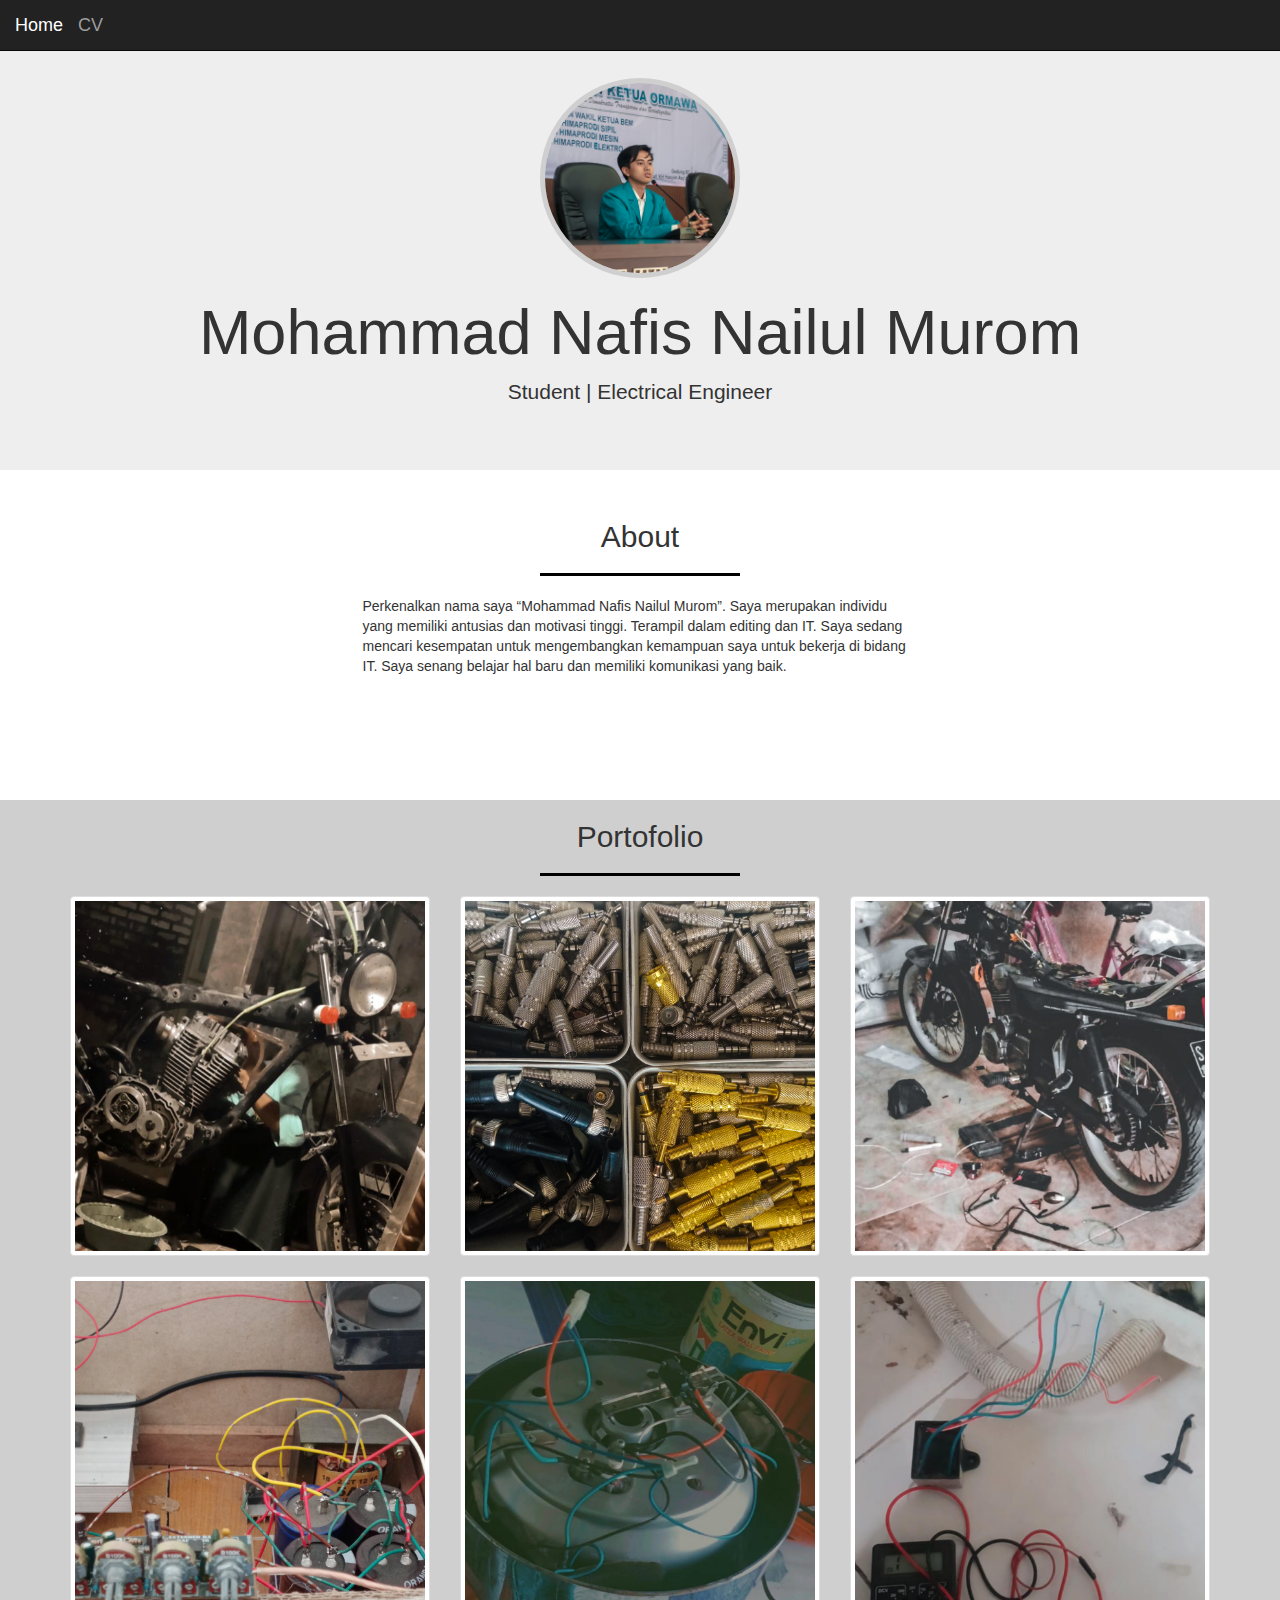
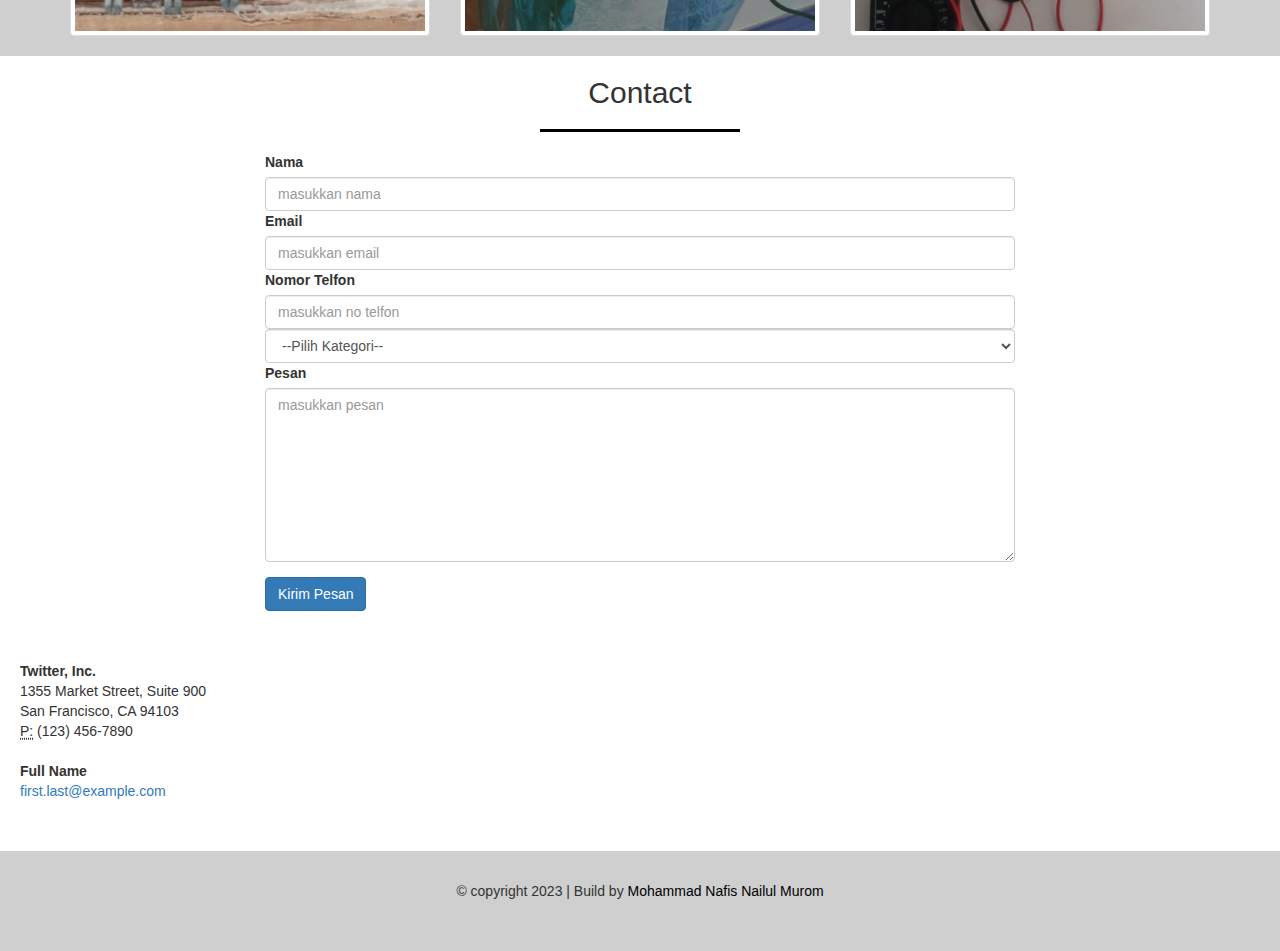
==== index.html @ 33b73905 "First Commit" ====
<!DOCTYPE html>
<html lang="en">

<head>
    <meta charset="utf-8">
    <meta http-equiv="X-UA-Compatible" content="IE=edge">
    <meta name="viewport" content="width=device-width, initial-scale=1">
    <!-- The above 3 meta tags *must* come first in the head; any other head content must come *after* these tags -->
    <title>Personal Web Napis</title>

    <!-- Bootstrap -->
    <link href="css/bootstrap.min.css" rel="stylesheet">
    <link rel="stylesheet" href="css/style.css">

    <!-- HTML5 shim and Respond.js for IE8 support of HTML5 elements and media queries -->
    <!-- WARNING: Respond.js doesn't work if you view the page via file:// -->
    <!--[if lt IE 9]>
      <script src="https://cdn.jsdelivr.net/npm/html5shiv@3.7.3/dist/html5shiv.min.js"></script>
      <script src="https://cdn.jsdelivr.net/npm/respond.js@1.4.2/dest/respond.min.js"></script>
    <![endif]-->
</head>

<body>
    <!-- Navbar -->
    <nav class="navbar navbar-inverse navbar-fixed-top">
        <div class="container-fluid">
            <div class="navbar-header">
                <a href="index.html" class="navbar-brand">Home</a>
            </div>
            <div class="navbar-header">
                <a href="biodata.html" class="navbar-brand">CV</a>
            </div>
        </div>
    </nav>
    <!-- Akhir Navbar -->

    <!-- Jumbotron -->
    <div class="jumbotron text-center">
        <img src="img/Napis.jpeg" class="img-circle" alt="">
        <h1>Mohammad Nafis Nailul Murom</h1>
        <p>Student | Electrical Engineer</p>
    </div>
    <!-- Akhir Jumbotron -->

    <!-- About -->
    <section class="about" id="about">
        <div class="container">
            <div class="row">
                <div class="col-sm-12">
                    <h2 class="text-center">About</h2>
                    <hr>
                </div>
            </div>

            <div class="row">
                <div class="col-md-6 col-md-offset-3">
                    <p>Perkenalkan nama saya “Mohammad Nafis Nailul Murom”. Saya merupakan individu yang
                        memiliki antusias dan motivasi tinggi. Terampil dalam editing dan IT. Saya sedang mencari
                        kesempatan untuk mengembangkan kemampuan saya untuk bekerja di bidang IT. Saya
                        senang belajar hal baru dan memiliki komunikasi yang baik.</p>
                </div>
            </div>

        </div>
    </section>
    <!-- Akhir About -->

    <!-- Portofolio -->
    <section class="portofolio" id="portofolio">
        <div class="container">
            <div class="row">
                <div class="col-sm-12 text-center">
                    <h2>Portofolio</h2>
                    <hr>
                </div>
            </div>

            <div class="row">
                <div class="col-sm-4">
                    <a href="" class="thumbnail">
                        <img src="img/portofolio/1.png" alt="">
                    </a>
                </div>
                <div class="col-sm-4">
                    <a href="" class="thumbnail">
                        <img src="img/portofolio/2.png" alt="">
                    </a>
                </div>
                <div class="col-sm-4">
                    <a href="" class="thumbnail">
                        <img src="img/portofolio/3.png" alt="">
                    </a>
                </div>
                <div class="col-sm-4">
                    <a href="" class="thumbnail">
                        <img src="img/portofolio/4.png" alt="">
                    </a>
                </div>
                <div class="col-sm-4">
                    <a href="" class="thumbnail">
                        <img src="img/portofolio/5.png" alt="">
                    </a>
                </div>
                <div class="col-sm-4">
                    <a href="" class="thumbnail">
                        <img src="img/portofolio/6.png" alt="">
                    </a>
                </div>
            </div>

        </div>
    </section>
    <!-- Akhir Portofolio -->

    <!-- Contact Person -->
    <section class="contact" id="contact">
        <div class="container">
            <div class="row">
                <div class="col-sm-12 text-center">
                    <h2>Contact</h2>
                    <hr>
                </div>
            </div>
            <div class="row">
                <div class="col-sm-8 col-sm-offset-2">
                    <form>
                        <div class="for-group">
                            <label for="nama">Nama</label>
                            <input type="text" id="nama" class="form-control" placeholder="masukkan nama">
                        </div>
                        <div class="for-group">
                            <label for="email">Email</label>
                            <input type="text" id="email" class="form-control" placeholder="masukkan email">
                        </div>
                        <div class="for-group">
                            <label for="telp">Nomor Telfon</label>
                            <input type="tel" id="telp" class="form-control" placeholder="masukkan no telfon">
                        </div>
                        <select class="form-control">
                            <option>--Pilih Kategori--</option>
                            <option>Design</option>
                            <option>Maintenance</option>
                        </select>
                        <div class="form-group">
                            <label for="pesan">Pesan</label>
                            <textarea class="form-control" rows="8" placeholder="masukkan pesan"></textarea>
                        </div>
                        <button type="submit" class="btn btn-primary">Kirim Pesan</button>
                    </form>
                </div>
            </div>
        </div>
    </section>
    <!-- Akhir Contact Person -->

    <!-- Address -->
    <address>
        <strong>Twitter, Inc.</strong><br>
        1355 Market Street, Suite 900<br>
        San Francisco, CA 94103<br>
        <abbr title="Phone">P:</abbr> (123) 456-7890
    </address>
    <address class="email">
        <strong>Full Name</strong><br>
        <a href="mailto:#">first.last@example.com</a>
    </address>
    <!-- Akhir Address -->

    <!-- Footer -->
    <footer>
        <div class="container text-center">
            <div class="row">
                <p>&copy; copyright 2023 | Build by <a href="wa.me/+6285855238552">Mohammad Nafis Nailul Murom</a></p>
            </div>
        </div>
    </footer>
    <!-- Akhir Footer -->

    <!-- jQuery (necessary for Bootstrap's JavaScript plugins) -->
    <script src="https://ajax.googleapis.com/ajax/libs/jquery/1.12.4/jquery.min.js"></script>
    <!-- Include all compiled plugins (below), or include individual files as needed -->
    <script src="js/bootstrap.min.js"></script>
</body>

</html>
---- css/style.css ----
html {
    position: relative;
}

body {
    margin-bottom: 100px;
    margin-top: 30px;
}

.jumbotron img {
    width: 200px;
    border: 5px solid rgb(207, 207, 207);
}

address {
    margin-left: 20px;
}

address:first-of-type {
    margin-top: 50px;
}

address:last-of-type {
    margin-bottom: 150px;
}

hr {
    width: 200px;
    border-top: 3px solid#000;
}

section {
    min-height: 300px;
}

.portofolio {
    background-color: rgb(207, 207, 207);
}

.contact {
    min-height: 300px;
}

footer {
    position: absolute;
    bottom: 0;
    width: 100%;
    height: 100px;
    background-color: rgb(207, 207, 207);
    padding-top: 30px;
}

footer a {
    color: #000;
    font-size: 1em;
}

.biodata {
    margin-top: 75px;
}
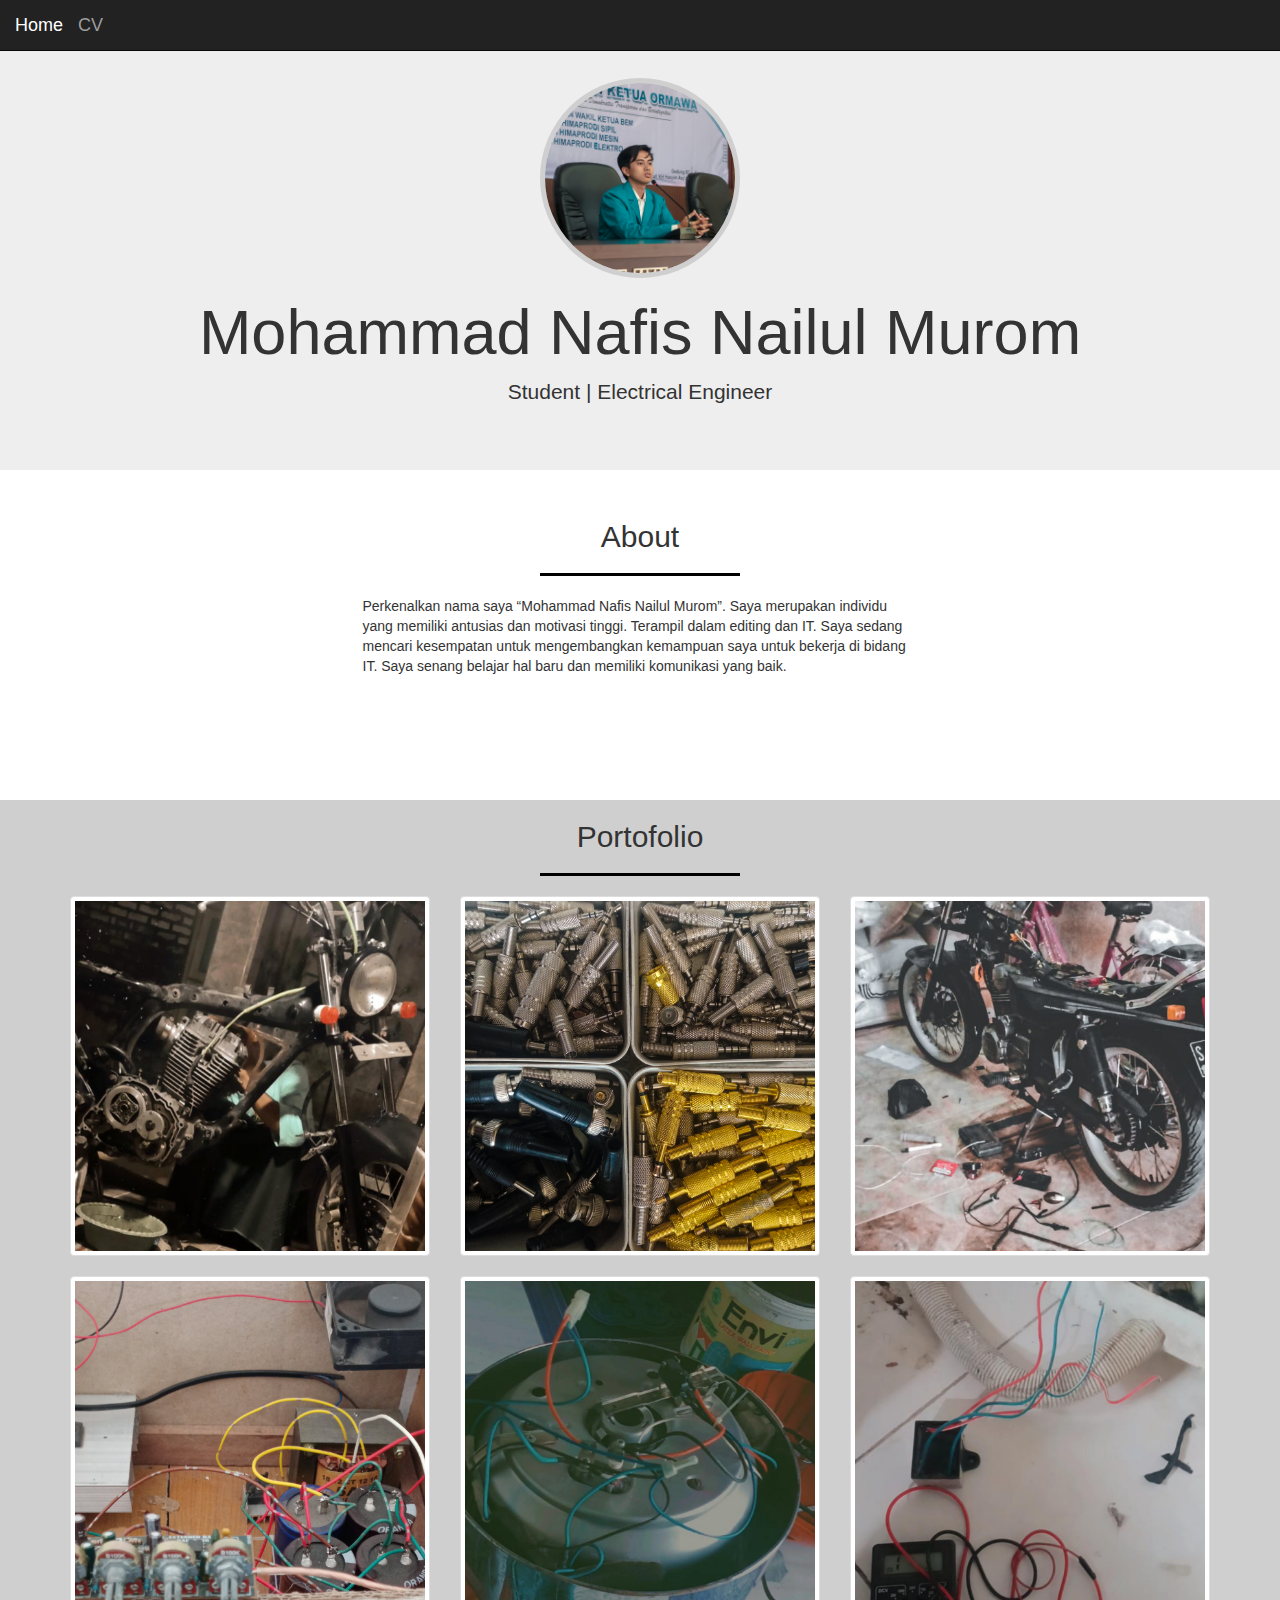
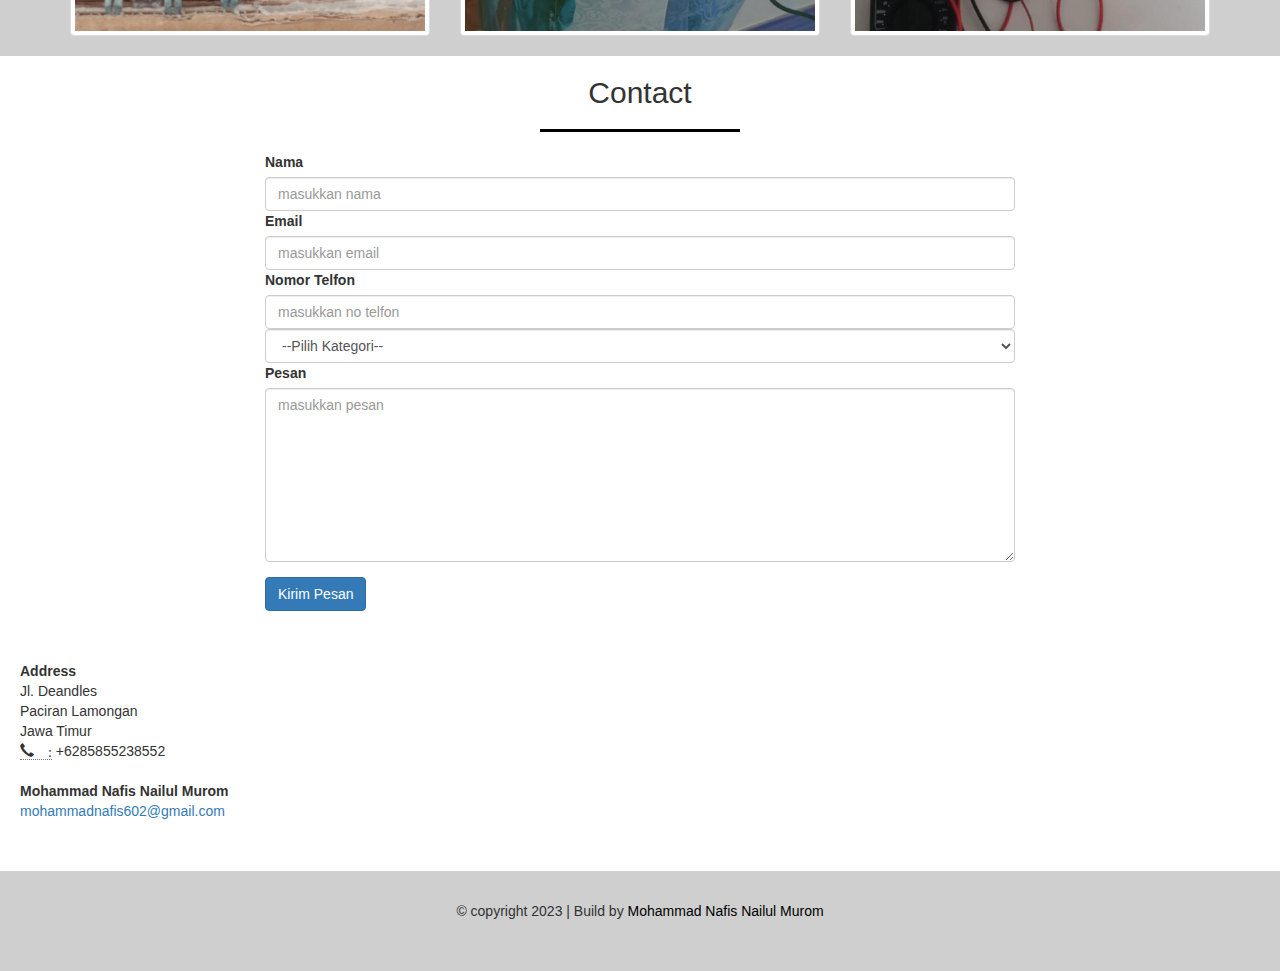
==== commit 78acb811: "Add Icon" ====
--- a/index.html
+++ b/index.html
@@ -155,14 +155,15 @@
 
     <!-- Address -->
     <address>
-        <strong>Twitter, Inc.</strong><br>
-        1355 Market Street, Suite 900<br>
-        San Francisco, CA 94103<br>
-        <abbr title="Phone">P:</abbr> (123) 456-7890
+        <strong>Address</strong><br>
+        Jl. Deandles<br>
+        Paciran Lamongan<br>
+        Jawa Timur<br>
+        <abbr title="Phone"><span class="glyphicon glyphicon-earphone"> : </span></abbr> +6285855238552
     </address>
     <address class="email">
-        <strong>Full Name</strong><br>
-        <a href="mailto:#">first.last@example.com</a>
+        <strong>Mohammad Nafis Nailul Murom</strong><br>
+        <a href="mailto:#">mohammadnafis602@gmail.com</a>
     </address>
     <!-- Akhir Address -->
 
